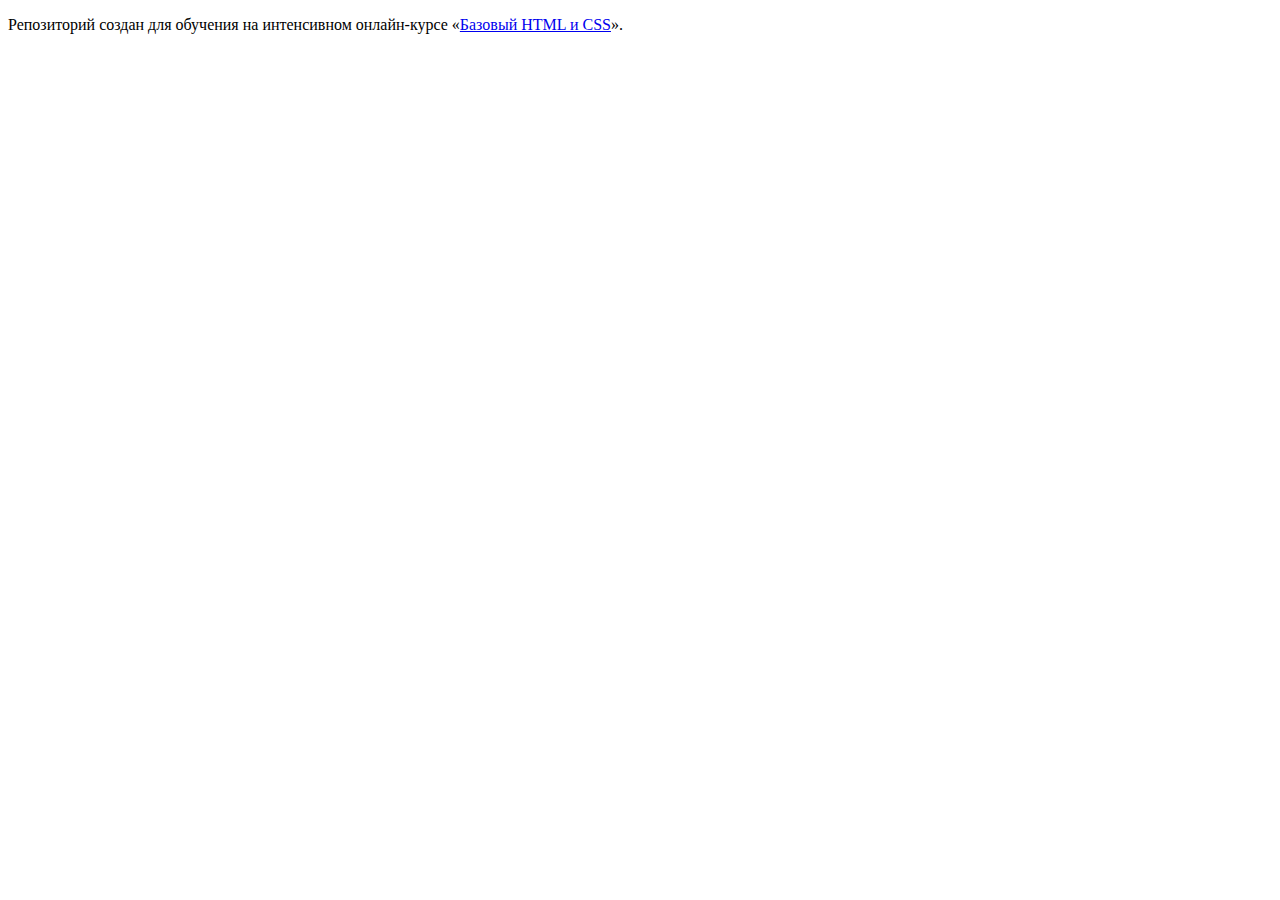
==== index.html @ 52fe30b5 ":hatching_chick:" ====
<!DOCTYPE html>
<html lang="ru">
  <head>
    <meta charset="utf-8">
    <title>HTML Academy: Барбершоп</title>
  </head>
  <body>

    <p>Репозиторий создан для обучения на интенсивном онлайн‑курсе «<a href="https://htmlacademy.ru/intensive">Базовый HTML и CSS</a>».</p>

  </body>
</html>
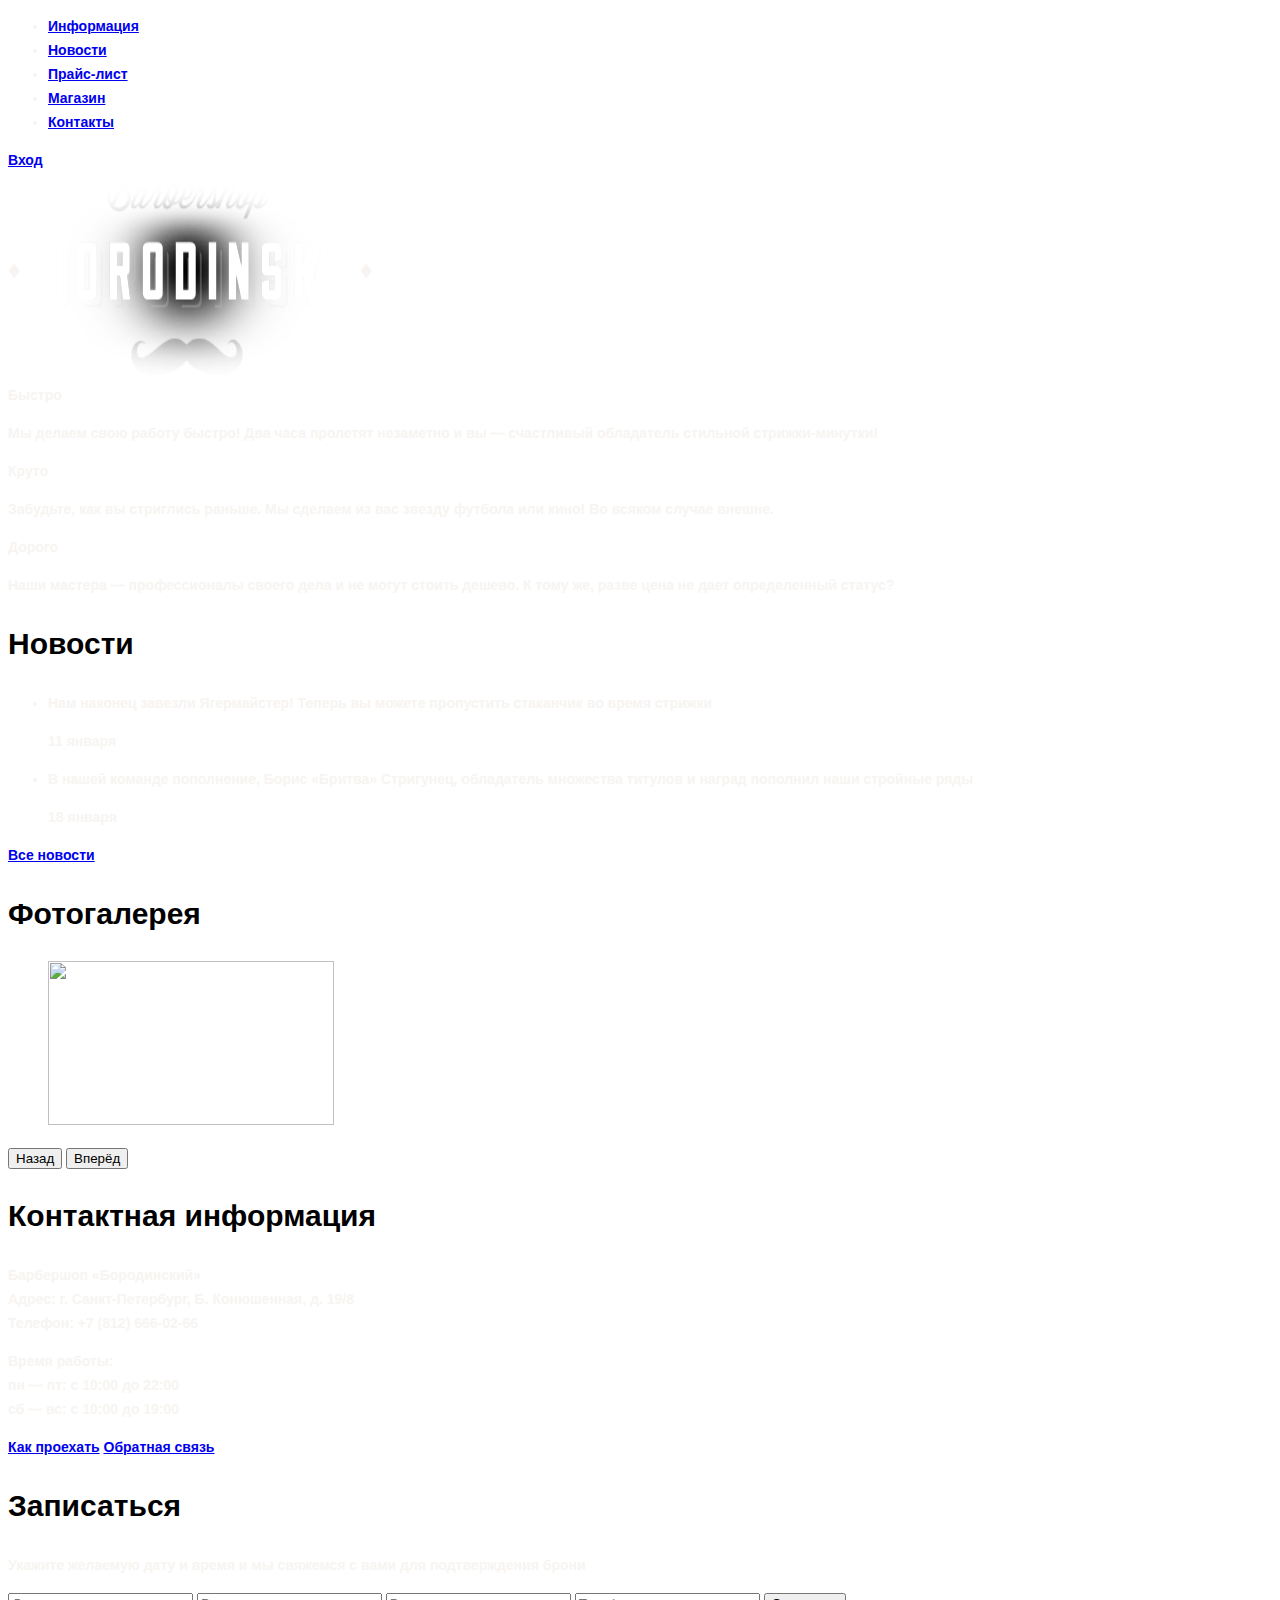
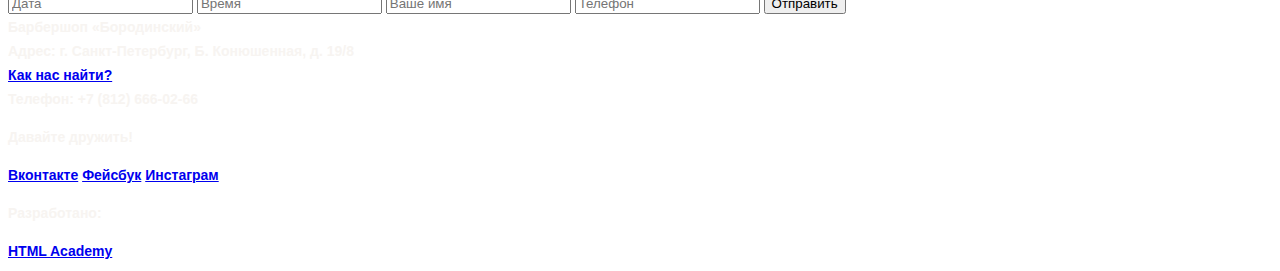
==== commit 4dadb5b0: "#20 Подготовка графики и текстовых стилей «Барбершопа» #2" ====
--- a/index.html
+++ b/index.html
@@ -1,12 +1,129 @@
 <!DOCTYPE html>
 <html lang="ru">
-  <head>
-    <meta charset="utf-8">
-    <title>HTML Academy: Барбершоп</title>
-  </head>
-  <body>
-
-    <p>Репозиторий создан для обучения на интенсивном онлайн‑курсе «<a href="https://htmlacademy.ru/intensive">Базовый HTML и CSS</a>».</p>
-
-  </body>
-</html>
+<head>
+  <meta charset="utf-8">
+  <title>Барбершоп «Бородинский»</title>
+  <link href="css/style.css" rel="stylesheet">
+</head>
+<body>
+<header class="main-header">
+  <div class="container">
+    <nav class="main-navigation">
+      <ul>
+        <li>
+          <a href="#">Информация</a>
+        </li>
+        <li>
+          <a href="#">Новости</a>
+        </li>
+        <li>
+          <a href="#">Прайс-лист</a>
+        </li>
+        <li>
+          <a href="#">Магазин</a>
+        </li>
+        <li>
+          <a href="#">Контакты</a>
+        </li>
+      </ul>
+    </nav>
+    <div class="user-block">
+      <a class="login" href="#">Вход</a>
+    </div>
+  </div>
+</header>
+<main class="container">
+  <div class="index-logo">
+    <img src="img/content-logo.png" width="368" height="204" alt="Барбершоп «Бородинский»">
+  </div>
+  <section class="features">
+    <div class="features-item">
+      <b class="features-name">Быстро</b>
+      <p>Мы делаем свою работу быстро! Два часа пролетят незаметно и вы — счастливый обладатель стильной стрижки-минутки!</p>
+    </div>
+    <div class="features-item">
+      <b class="features-name">Круто</b>
+      <p>Забудьте, как вы стриглись раньше. Мы сделаем из вас звезду футбола или кино! Во всяком случае внешне.</p>
+    </div>
+    <div class="features-item">
+      <b class="features-name">Дорого</b>
+      <p>Наши мастера — профессионалы своего дела и не могут стоить дешево. К тому же, разве цена не дает определенный статус?</p>
+    </div>
+  </section>
+  <div class="index-content">
+    <div class="index-content-left">
+      <h2 class="index-content-title">Новости</h2>
+      <ul class="news-preview">
+        <li>
+          <p>Нам наконец завезли Ягермайстер! Теперь вы можете пропустить стаканчик во время стрижки</p>
+          <time datetime="2016-01-11">11 января</time>
+        </li>
+        <li>
+          <p>В нашей команде пополнение, Борис «Бритва» Стригунец, обладатель множества титулов и наград пополнил наши стройные ряды</p>
+          <time datetime="2016-01-18">18 января</time>
+        </li>
+      </ul>
+      <a class="btn" href="#">Все новости</a>
+    </div>
+    <div class="index-content-right">
+      <h2 class="index-content-title">Фотогалерея</h2>
+      <div class="gallery">
+        <figure class="gallery-content">
+          <img src="img/photo-1.jpg" width="286" height="164" alt="">
+        </figure>
+        <button class="btn gallery-prev">Назад</button>
+        <button class="btn gallery-next">Вперёд</button>
+      </div>
+    </div>
+  </div>
+  <div class="index-content">
+    <div class="index-content-left">
+      <h2 class="index-content-title">Контактная информация</h2>
+      <p>
+        Барбершоп «Бородинский»<br>
+        Адрес: г. Санкт-Петербург, Б. Конюшенная, д. 19/8<br>
+        Телефон: +7 (812) 666-02-66
+      </p>
+      <p>
+        Время работы:<br>
+        пн — пт: с 10:00 до 22:00<br>
+        сб — вс: с 10:00 до 19:00
+      </p>
+      <a class="btn" href="#">Как проехать</a>
+      <a class="btn" href="#">Обратная связь</a>
+    </div>
+    <div class="index-content-right">
+      <h2 class="index-content-title">Записаться</h2>
+      <p>Укажите желаемую дату и время и мы свяжемся с вами для подтверждения брони</p>
+      <form class="appointment-form" action="https://echo.htmlacademy.ru" method="post">
+        <input type="text" name="date" value="" placeholder="Дата">
+        <input type="text" name="time" value="" placeholder="Время">
+        <input type="text" name="name" value="" placeholder="Ваше имя">
+        <input type="tel" name="phone" value="" placeholder="Телефон">
+        <button class="btn" type="submit">Отправить</button>
+      </form>
+    </div>
+  </div>
+</main>
+<footer class="main-footer">
+  <div class="container">
+    <section class="footer-contacts">
+      Барбершоп «Бородинский»<br>
+      Адрес: г. Санкт-Петербург, Б. Конюшенная, д. 19/8<br>
+      <a href="#">Как нас найти?</a><br>
+      Телефон: +7 (812) 666-02-66
+    </section>
+    <section class="footer-social">
+      <p>Давайте дружить!</p>
+      <a class="social-btn social-btn-vk" href="#">Вконтакте</a>
+      <a class="social-btn social-btn-fb" href="#">Фейсбук</a>
+      <a class="social-btn social-btn-inst" href="#">Инстаграм</a>
+    </section>
+    <section class="footer-copyright">
+      <p>Разработано:</p>
+      <a class="btn" href="https://htmlacademy.ru">HTML Academy</a>
+    </section>
+  </div>
+</footer>
+</body>
+</html>--- a/css/style.css
+++ b/css/style.css
@@ -0,0 +1,14 @@
+body {
+    font-family: "PT Sans Narrow Bold", Arial, sans-serif;
+    font-size: 14px;
+    line-height: 24px;
+    color: #f7f4f1;
+    font-weight: 700;
+}
+
+h1, h2 {
+    font-size: 30px;
+    line-height: 44px;
+    color: black;
+    font-weight: 700;
+}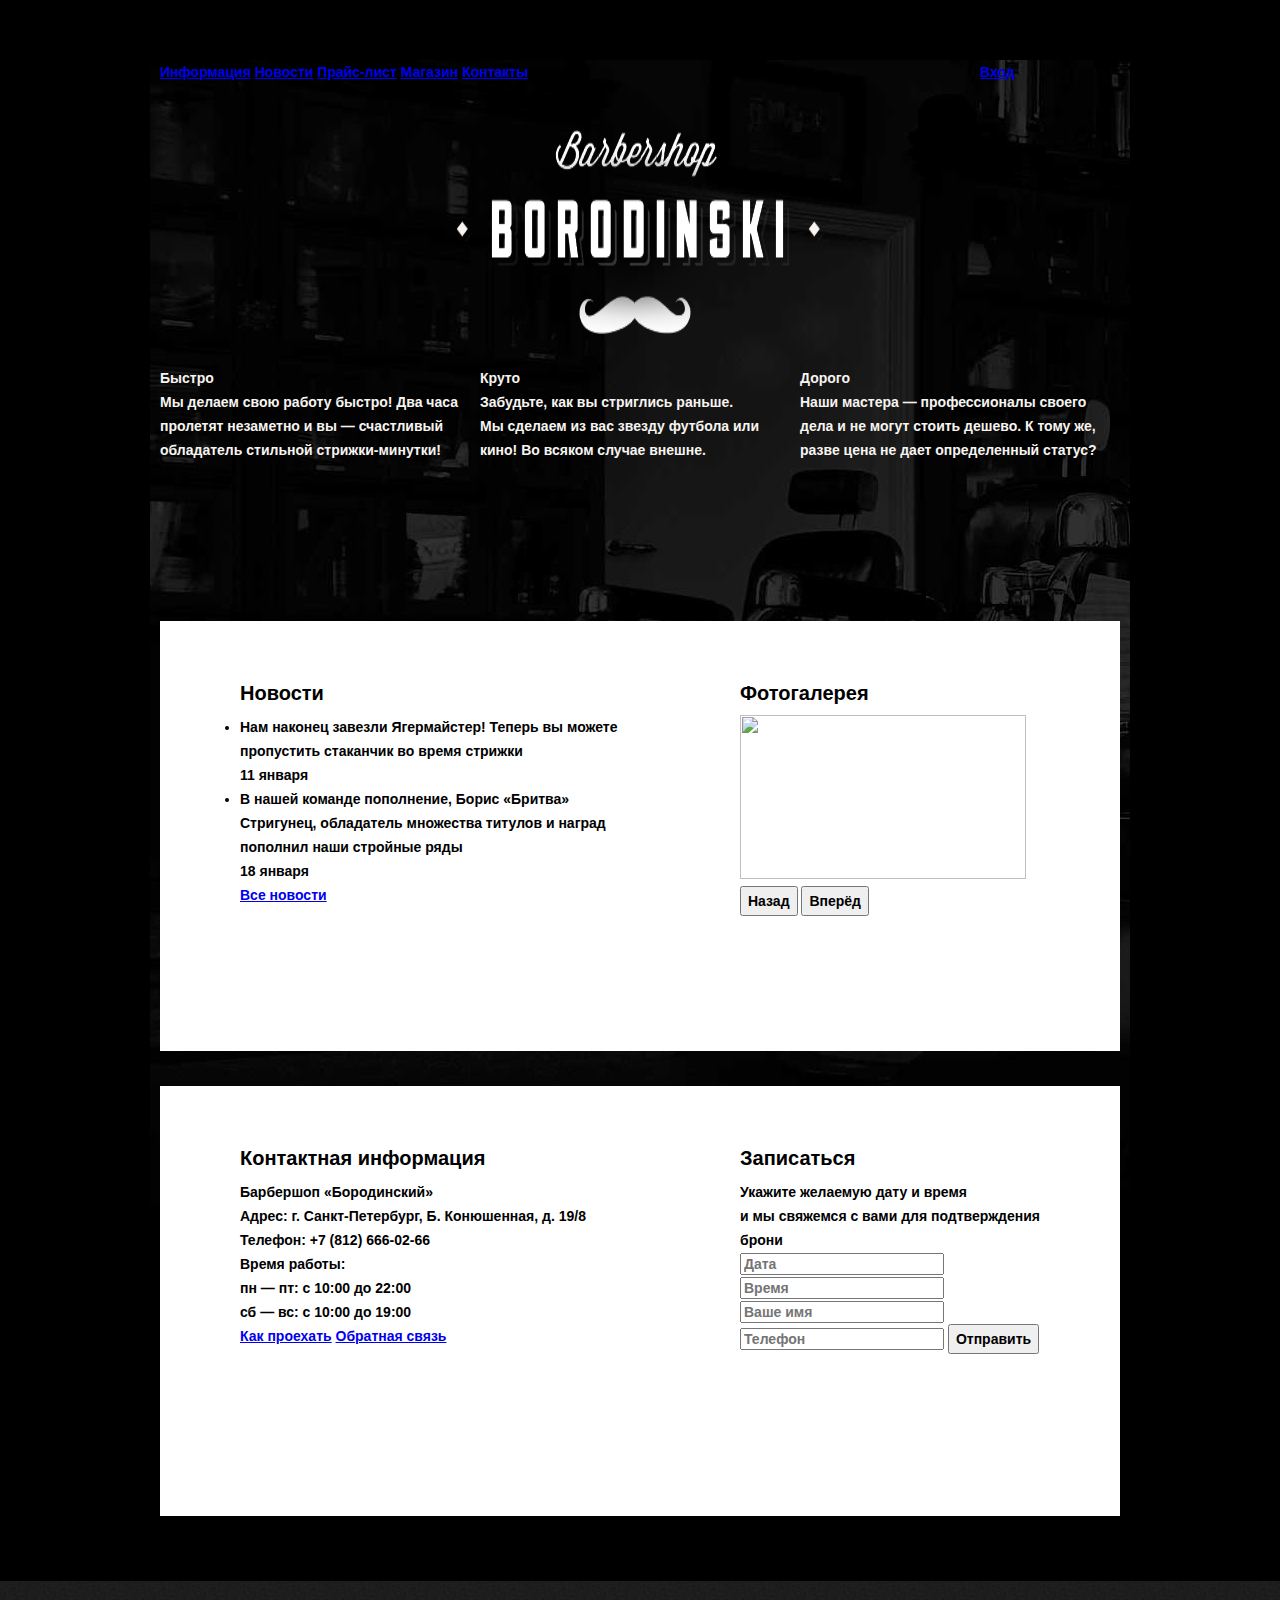
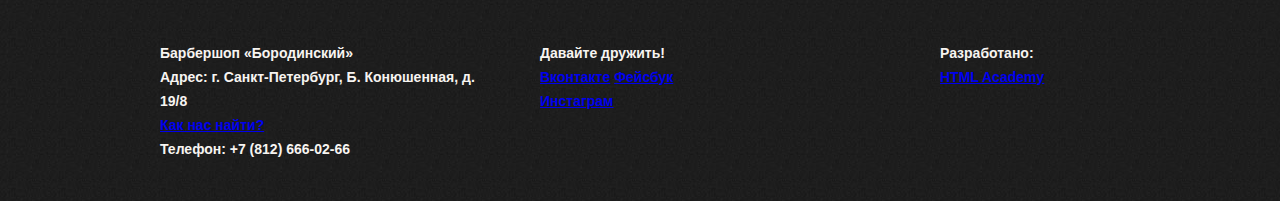
==== commit cf5141b2: "#24 Сетка «Барбершопа»" ====
--- a/index.html
+++ b/index.html
@@ -3,6 +3,7 @@
 <head>
   <meta charset="utf-8">
   <title>Барбершоп «Бородинский»</title>
+  <link href="css/normalize.css" rel="stylesheet">
   <link href="css/style.css" rel="stylesheet">
 </head>
 <body>
@@ -20,7 +21,7 @@
           <a href="#">Прайс-лист</a>
         </li>
         <li>
-          <a href="#">Магазин</a>
+          <a href="catalog.html">Магазин</a>
         </li>
         <li>
           <a href="#">Контакты</a>
@@ -33,10 +34,10 @@
   </div>
 </header>
 <main class="container">
-  <div class="index-logo">
+  <div class="index-logo clearfix">
     <img src="img/content-logo.png" width="368" height="204" alt="Барбершоп «Бородинский»">
   </div>
-  <section class="features">
+  <section class="features clearfix">
     <div class="features-item">
       <b class="features-name">Быстро</b>
       <p>Мы делаем свою работу быстро! Два часа пролетят незаметно и вы — счастливый обладатель стильной стрижки-минутки!</p>
@@ -50,7 +51,7 @@
       <p>Наши мастера — профессионалы своего дела и не могут стоить дешево. К тому же, разве цена не дает определенный статус?</p>
     </div>
   </section>
-  <div class="index-content">
+  <div class="index-content clearfix">
     <div class="index-content-left">
       <h2 class="index-content-title">Новости</h2>
       <ul class="news-preview">
@@ -76,7 +77,7 @@
       </div>
     </div>
   </div>
-  <div class="index-content">
+  <div class="index-content clearfix">
     <div class="index-content-left">
       <h2 class="index-content-title">Контактная информация</h2>
       <p>
@@ -105,7 +106,7 @@
     </div>
   </div>
 </main>
-<footer class="main-footer">
+<footer class="main-footer clearfix">
   <div class="container">
     <section class="footer-contacts">
       Барбершоп «Бородинский»<br>
--- a/css/style.css
+++ b/css/style.css
@@ -1,14 +1,232 @@
+html,
+body {
+    min-width: 1122px;
+    margin: 0;
+    padding: 0;
+}
+
 body {
     font-family: "PT Sans Narrow Bold", Arial, sans-serif;
     font-size: 14px;
     line-height: 24px;
     color: #f7f4f1;
     font-weight: 700;
+    background: #000000;
 }
 
 h1, h2 {
-    font-size: 30px;
+    font-size: 20px;
     line-height: 44px;
     color: black;
     font-weight: 700;
+}
+
+/** webkit fix :( **/
+p, ul, h2, figure {
+    margin: 0;
+    padding: 0;
+    -webkit-margin-before: 0em;
+    -webkit-margin-after: 0em;
+    -webkit-margin-start: 0px;
+    -webkit-margin-end: 0px;
+}
+
+.clearfix::after {
+    content: "";
+
+    display: table;
+    clear: both;
+}
+
+.container {
+    width: 960px;
+    margin: 0 auto;
+    padding: 0 10px;
+}
+
+main {
+    background: url("/img/index-backgound.jpg");
+}
+
+.main-header {
+    margin-bottom: 60px;
+}
+
+.main-navigation {
+    float: left;
+    width: 780px;
+    min-height: 70px;
+}
+
+.main-navigation li {
+    list-style: none;
+    display: inline-block;
+}
+
+.regular-logo {
+    width: 140px;
+    float: left;
+}
+
+.regular-navigation {
+    float: left;
+    width: 640px;
+    min-height: 70px;
+}
+
+.regular-navigation li {
+    list-style: none;
+    display: inline-block;
+}
+
+.user-block {
+    float: right;
+    width: 140px;
+    min-height: 70px;
+}
+
+.index-logo {
+    width: 368px;
+    min-height: 204px;
+    margin-right: auto;
+    margin-left: auto;
+    margin-bottom: 25px;
+}
+
+.features {
+    margin-bottom: 80px;
+}
+
+.features-item {
+    float: left;
+    width: 300px;
+    min-height: 175px;
+    margin-right: 20px;
+}
+
+.features-item:last-child {
+    margin-right: 0;
+}
+
+.index-content {
+    margin-bottom: 35px;
+    padding: 50px 80px;
+    background: #ffffff;
+    color: black;
+}
+
+.index-content-left {
+    float: left;
+    width: 380px;
+    min-height: 330px;
+}
+
+.index-content-right {
+    float: right;
+    width: 300px;
+    min-height: 330px;
+}
+
+.main-footer {
+    margin-top: 65px;
+    padding-top: 60px;
+    padding-bottom: 40px;
+    background: #212121 url("/img/footer-background.jpg");
+}
+
+.regular-page-footer {
+    margin-top: 0;
+}
+
+.footer-contacts {
+    float: left;
+    width: 320px;
+    margin-right: 60px;
+    min-height: 90px;
+}
+
+.footer-social {
+    float: left;
+    width: 180px;
+    min-height: 90px;
+}
+
+.footer-copyright {
+    float: right;
+    width: 180px;
+    min-height: 90px;
+}
+
+.breadcrumbs {
+    margin-bottom: 56px;
+}
+
+.regular-page {
+    color: black;
+    background: white;
+}
+
+.item-block-left {
+    width: 230px;
+    float: left;
+    vertical-align: top;
+}
+
+.item-block-right {
+    width: 700px;
+    float: right;
+    vertical-align: top;
+    margin-bottom: 44px;
+}
+
+.content-catalog-item {
+    width: 220px;
+    margin-right: 20px;
+    margin-bottom: 17px;
+    float: left;
+}
+
+.content-catalog-item:nth-child(3n) {
+    margin-right: 0;
+    float: right;
+}
+
+.catalog-item-block-left {
+    float: left;
+    width: 460px;
+    margin-bottom: 60px;
+}
+
+.catalog-item-block-right {
+    float: right;
+    width: 410px;
+}
+
+.content-item-data .availability {
+    float: left;
+    width: 90px;
+}
+
+.catalog-item-block-right-description,
+.content-item-data {
+    margin-bottom: 35px;
+}
+
+.catalog-item-block-right-buy {
+    margin-bottom: 60px;
+}
+
+.content-item-data .number {
+    float: right;
+    width: 138px;
+}
+
+.catalog-item-block-right-info-list ul {
+    list-style: none;
+}
+
+.catalog-item-block-right-info-list li {
+    margin: 0;
+    padding: 0;
+    display: inline-block;
 }